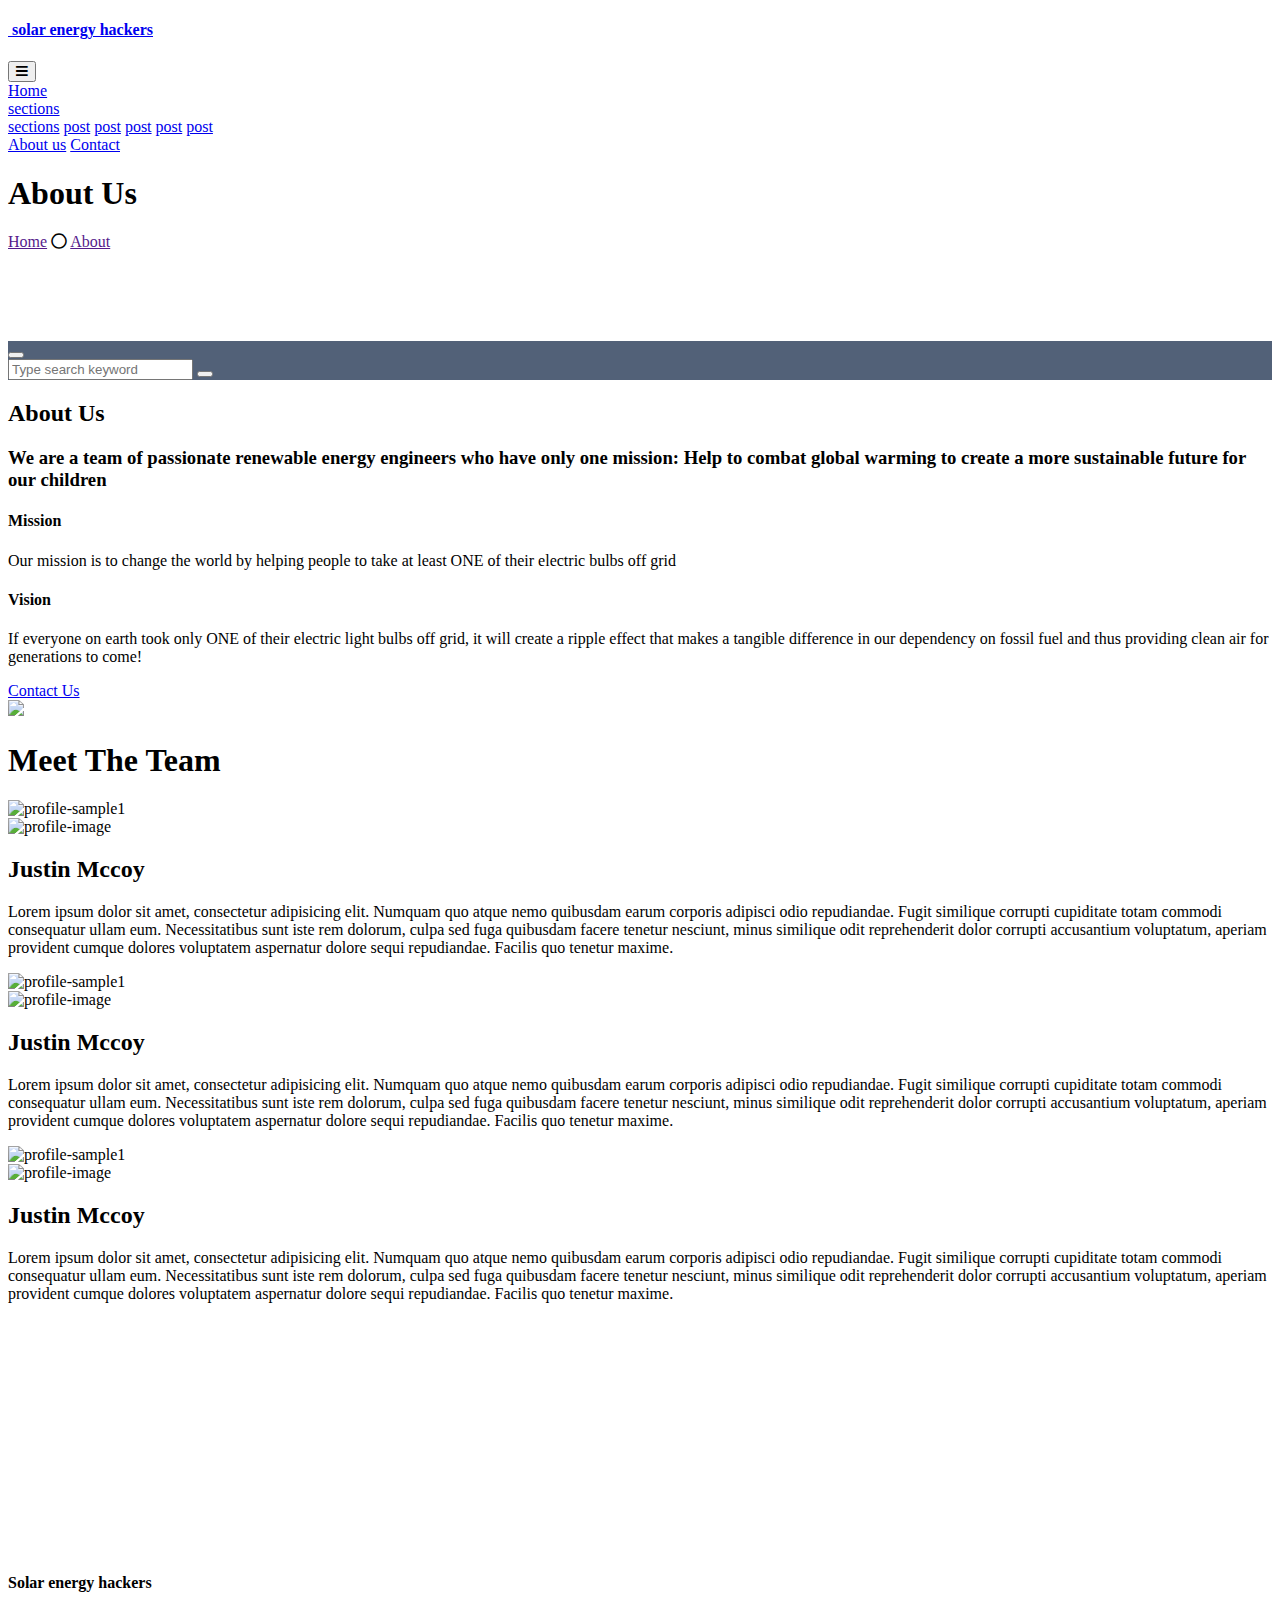
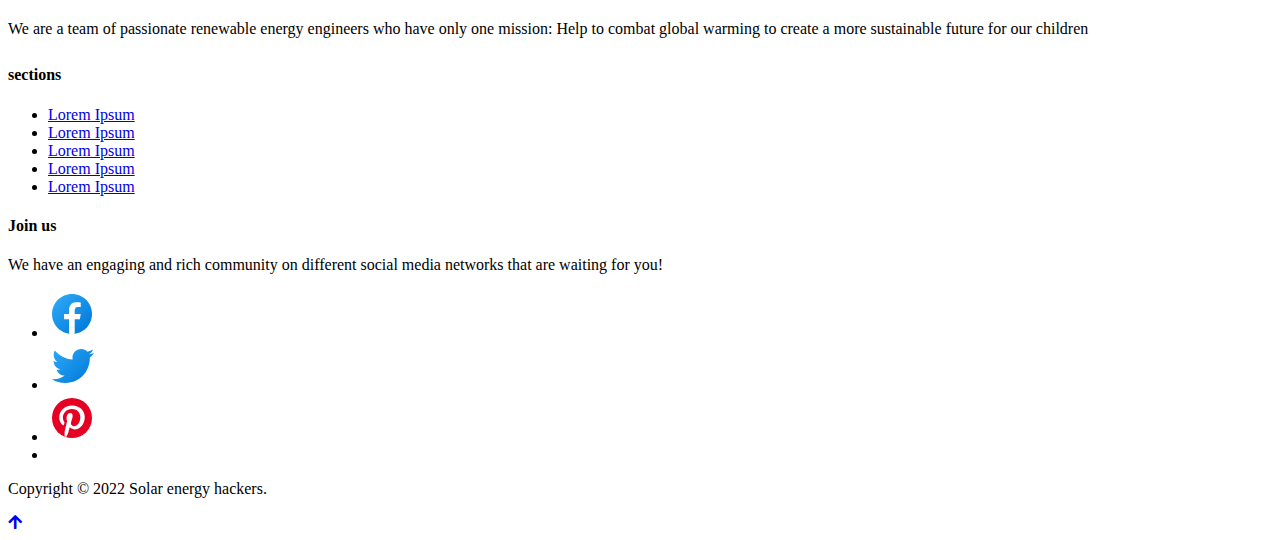
==== about.html @ 2b390244 "Add files via upload" ====
<!DOCTYPE html>
<html lang="en">

<head>
    <meta charset="utf-8">
    <title>solar energy hackers</title>
    <meta content="width=device-width, initial-scale=1.0" name="viewport">
    <meta content="" name="keywords">
    <meta content="" name="description">

    <!-- Favicon -->
    <link href="img/logo-alone.ico" rel="icon-solar-energy-hackers">

    <!-- Google Web Fonts -->
    <link rel="preconnect" href="https://fonts.googleapis.com">
    <link rel="preconnect" href="https://fonts.gstatic.com" crossorigin>
    <link href="https://fonts.googleapis.com/css2?family=Poppins:wght@200&display=swap" rel="stylesheet">

    <!-- Icon Font Stylesheet -->
    <link href="https://cdnjs.cloudflare.com/ajax/libs/font-awesome/5.10.0/css/all.min.css" rel="stylesheet">
    <!-- <link href="https://cdn.jsdelivr.net/npm/bootstrap-icons@1.4.1/font/bootstrap-icons.css" rel="stylesheet"> -->

    <!-- animation Stylesheet -->
    <link href="lib/animate/animate.min.css" rel="stylesheet">

    <!-- ootstrap  -->
    <link href="css/bootstrap.min.css" rel="stylesheet">

    <!--  Stylesheet -->
    <!-- <link href="style.css" rel="stylesheet"> -->
    <link href="css/style.css" rel="stylesheet">
    <link href="css/main.css" rel="stylesheet">
</head>

<body>
    <!-- Spinner Start -->
    <div id="spinner" class="show bg-white position-fixed translate-middle w-100 vh-100 top-50 start-50 d-flex align-items-center justify-content-center">
        <div class="spinner"></div>
    </div>
    <!-- Spinner End -->
    <!-- Navbar  Start -->
    <div class="container-fluid position-relative p-0">
        <nav class="navbar navbar-expand-lg navbar-dark py-3 py-lg-0">
            <a href="index.html" class="navbar-brand p-0">
                <h4 class="m-0"><img class="logo-img" src="img/logo-alone.webp" alt=""> solar energy hackers</h4>
            </a>
            <button class="navbar-toggler" type="button" data-bs-toggle="collapse" data-bs-target="#navbarCollapse">
                <span class="fa fa-bars"></span>
            </button>
            <div class="collapse navbar-collapse" id="navbarCollapse">
                <div class="navbar-nav ms-auto py-0">
                    <a href="index.html" class="nav-item nav-link active">Home</a>
                    <div class="nav-item dropdown">
                        <a href="#" class="nav-link dropdown-toggle" data-bs-toggle="dropdown">sections</a>
                        <div class="dropdown-menu m-0">
                            <a href="blog.html" class="dropdown-item">sections</a>
                            <a href="detail.html" class="dropdown-item">post</a>
                            <a href="detail.html" class="dropdown-item">post</a>
                            <a href="detail.html" class="dropdown-item">post</a>
                            <a href="detail.html" class="dropdown-item">post</a>
                            <a href="detail.html" class="dropdown-item">post</a>
                        </div>
                    </div>
                    <a href="about.html" class="nav-item nav-link">About us</a>

                    <a href="contact.html" class="nav-item nav-link">Contact</a>
                </div>

            </div>
        </nav>

        <div class="container-fluid bg-primary py-5 bg-header" style="margin-bottom: 90px;">
            <div class="row py-5">
                <div class="col-12 pt-lg-5 mt-lg-5 text-center">
                    <h1 class="display-4 text-white animated zoomIn">About Us</h1>
                    <a href="" class="h5 text-white">Home</a>
                    <i class="far fa-circle text-white px-2"></i>
                    <a href="" class="h5 text-white">About</a>
                </div>
            </div>
        </div>
    </div>
    <!-- Navbar End -->


    <!-- Full Screen Search Start -->
    <div class="modal fade" id="searchModal" tabindex="-1">
        <div class="modal-dialog modal-fullscreen">
            <div class="modal-content" style="background: rgba(9, 30, 62, .7);">
                <div class="modal-header border-0">
                    <button type="button" class="btn bg-white btn-close" data-bs-dismiss="modal" aria-label="Close"></button>
                </div>
                <div class="modal-body d-flex align-items-center justify-content-center">
                    <div class="input-group" style="max-width: 600px;">
                        <input type="text" class="form-control bg-transparent border-primary p-3" placeholder="Type search keyword">
                        <button class="btn btn-primary px-4"><i class="bi bi-search"></i></button>
                    </div>
                </div>
            </div>
        </div>
    </div>
    <!-- Full Screen Search End -->

    <!-- About Start -->
    <div class="container-fluid py-2  wow fadeInUp" data-wow-delay="0.1s">
        <div class="container py-2">
            <div class="row g-5">
                <div class="col-lg-7 col-sm-12">
                    <div class="section-title position-relative pb-3 mb-3">
                        <h2 class="fw-bold text-uppercase">About Us</h2>
                      
                    </div>
                    <h3 class="mb-3  ">We are a team of passionate renewable energy engineers who have only one mission: Help to combat global warming to create a more sustainable future for our children</h3>

                    <h4 class="text-primary">Mission</h4>
                    <p class="mb-4">Our mission is to change the world by helping people to take at least ONE of their electric bulbs off grid</p>
                    <h4 class="text-primary">Vision</h4>
                    <p class="mb-4">If everyone on earth took only ONE of their electric light bulbs off grid, it will create a ripple effect that makes a tangible difference in our dependency on fossil fuel and thus providing clean air for generations to come!</p>

                    
              
                    <a href="contact.html" class="btn btn-primary center-btn py-3 px-5 mt-3 wow zoomIn" data-wow-delay="0.9s">Contact Us</a>
                </div>
                <div class="col-lg-5 col-sm-12" >
                    <div class="position-relative">
                        <img class=" img-center rounded wow zoomIn" data-wow-delay="0.9s" src="img/solar-energy-hackers.webp" style="object-fit: center;">
                    </div>
                </div>
            </div>
        </div>
    </div>
    <!-- About End -->


    
		<!-- Our Team -->
        <div class="container mb-5 wow fadeInUp" data-wow-delay="0.1s" style="visibility: visible; animation-delay: 0.1s; animation-name: fadeInUp;">

            <main class="grid">
              
            </main>
          </div>




        
		<div id = "our-team-section container"> 
            <div class="section-title text-center position-relative pb-3 mb-5 mx-auto" style="max-width: 600px;">
               
                <h1 class="mb-0">Meet The Team</h1>
            </div>



    <section class="about-wrap">
        <div class="container">
            <div class="row ">

                <div class="col-md-4 mb-5 responsive-card">
                    <div class="card profile-card-3">
                        <div class="background-block">
                            <img src="https://source.unsplash.com/600x400/?solar-panel" alt="profile-sample1" class="background"/>
                        </div>
                        <div class="profile-thumb-block">
                            <img src="https://randomuser.me/api/portraits/men/41.jpg" alt="profile-image" class="profile"/>
                        </div>
                        <div class="card-content">
                        <h2>Justin Mccoy</h3>
                            <p>
                                Lorem ipsum dolor sit amet, consectetur adipisicing elit. Numquam quo atque nemo quibusdam earum corporis adipisci odio repudiandae. Fugit similique corrupti cupiditate totam commodi consequatur ullam eum. Necessitatibus sunt iste rem dolorum, culpa sed fuga quibusdam facere tenetur nesciunt, minus similique odit reprehenderit dolor corrupti accusantium voluptatum, aperiam provident cumque dolores voluptatem aspernatur dolore sequi repudiandae. Facilis quo tenetur maxime.
                             </p>
                        </div>
                    </div>
  
                </div>

                <div class="col-md-4 mb-5 responsive-card">
                    <div class="card profile-card-3">
                        <div class="background-block">
                            <img src="https://source.unsplash.com/600x400/?solar-panel" alt="profile-sample1" class="background"/>
                        </div>
                        <div class="profile-thumb-block">
                            <img src="https://randomuser.me/api/portraits/men/41.jpg" alt="profile-image" class="profile"/>
                        </div>
                        <div class="card-content">
                        <h2>Justin Mccoy</h3>
                            <p>
                                Lorem ipsum dolor sit amet, consectetur adipisicing elit. Numquam quo atque nemo quibusdam earum corporis adipisci odio repudiandae. Fugit similique corrupti cupiditate totam commodi consequatur ullam eum. Necessitatibus sunt iste rem dolorum, culpa sed fuga quibusdam facere tenetur nesciunt, minus similique odit reprehenderit dolor corrupti accusantium voluptatum, aperiam provident cumque dolores voluptatem aspernatur dolore sequi repudiandae. Facilis quo tenetur maxime.
                             </p>
                        </div>
                    </div>

                </div>

                <div class="col-md-4 mb-5 responsive-card">
                    <div class="card profile-card-3">
                        <div class="background-block">
                            <img src="https://source.unsplash.com/600x400/?solar-panel" alt="profile-sample1" class="background"/>
                        </div>
                        <div class="profile-thumb-block">
                            <img src="https://randomuser.me/api/portraits/men/41.jpg" alt="profile-image" class="profile"/>
                        </div>
                        <div class="card-content">
                        <h2>Justin Mccoy</h3>
 <p>
    Lorem ipsum dolor sit amet, consectetur adipisicing elit. Numquam quo atque nemo quibusdam earum corporis adipisci odio repudiandae. Fugit similique corrupti cupiditate totam commodi consequatur ullam eum. Necessitatibus sunt iste rem dolorum, culpa sed fuga quibusdam facere tenetur nesciunt, minus similique odit reprehenderit dolor corrupti accusantium voluptatum, aperiam provident cumque dolores voluptatem aspernatur dolore sequi repudiandae. Facilis quo tenetur maxime.
 </p>
                        </div>
                    </div>

                </div>
                
            </div>
        </div>
    </section> 


			</div>
		</div>

    <!-- Team End -->



    
<br><br>
<br><br>
<br><br>
<br><br>
<br><br>
<br><br>
    <!-- Footer Start -->
    <div class="footer">
        <div class="container">     
            <div class="row">                       
                <div class="col-lg-4 col-sm-4 col-xs-12">
                    <img class="footer-img" src="img/logo-alone.webp" alt="">

                    <div class="single_footer">

                        <h4>

                         Solar energy hackers
                        </h4>
<div>
  
    <p style="line-height: 2 ;">
        We are a team of passionate renewable energy engineers who have only one mission: Help to combat global warming to create a more sustainable future for our children

    </p>
</div>
                    </div>
                </div><!--- END COL --> 
                <div class="col-md-4 col-sm-4 col-xs-12 m-70">
                    <div class="single_footer single_footer_address">
                        <h4>sections</h4>
                        <ul>
                            <li><a href="#">Lorem Ipsum</a></li>
                            <li><a href="#">Lorem Ipsum</a></li>
                            <li><a href="#">Lorem Ipsum</a></li>
                            <li><a href="#">Lorem Ipsum</a></li>
                            <li><a href="#">Lorem Ipsum</a></li>
       

                        </ul>
                    </div>
                </div><!--- END COL -->
                <div class="col-md-4 col-sm-4 col-xs-12 m-70 ">
                    <div class="single_footer single_footer_address">
                        <h4> Join us</h4>
<p>
    We have an engaging and rich community on different social media networks that are waiting for you!
</p>
                    </div>
                    <div class="social_profile">
                        <ul>
                            <li><a href="https://www.facebook.com/solarenergyhackers"><svg xmlns="http://www.w3.org/2000/svg" x="0px" y="0px"
                                width="48" height="48"
                                viewBox="0 0 48 48"
                                style=" fill:#000000;"><linearGradient id="Ld6sqrtcxMyckEl6xeDdMa_uLWV5A9vXIPu_gr1" x1="9.993" x2="40.615" y1="9.993" y2="40.615" gradientUnits="userSpaceOnUse"><stop offset="0" stop-color="#2aa4f4"></stop><stop offset="1" stop-color="#007ad9"></stop></linearGradient><path fill="url(#Ld6sqrtcxMyckEl6xeDdMa_uLWV5A9vXIPu_gr1)" d="M24,4C12.954,4,4,12.954,4,24s8.954,20,20,20s20-8.954,20-20S35.046,4,24,4z"></path><path fill="#fff" d="M26.707,29.301h5.176l0.813-5.258h-5.989v-2.874c0-2.184,0.714-4.121,2.757-4.121h3.283V12.46 c-0.577-0.078-1.797-0.248-4.102-0.248c-4.814,0-7.636,2.542-7.636,8.334v3.498H16.06v5.258h4.948v14.452 C21.988,43.9,22.981,44,24,44c0.921,0,1.82-0.084,2.707-0.204V29.301z"></path></svg></a></li>
                            <li><a href="https://twitter.com/SolarEnergyHack"><svg xmlns="http://www.w3.org/2000/svg" x="0px" y="0px"
                                width="48" height="48"
                                viewBox="0 0 48 48"
                                style=" fill:#000000;"><linearGradient id="_osn9zIN2f6RhTsY8WhY4a_5MQ0gPAYYx7a_gr1" x1="10.341" x2="40.798" y1="8.312" y2="38.769" gradientUnits="userSpaceOnUse"><stop offset="0" stop-color="#2aa4f4"></stop><stop offset="1" stop-color="#007ad9"></stop></linearGradient><path fill="url(#_osn9zIN2f6RhTsY8WhY4a_5MQ0gPAYYx7a_gr1)" d="M46.105,11.02c-1.551,0.687-3.219,1.145-4.979,1.362c1.789-1.062,3.166-2.756,3.812-4.758	c-1.674,0.981-3.529,1.702-5.502,2.082C37.86,8.036,35.612,7,33.122,7c-4.783,0-8.661,3.843-8.661,8.582	c0,0.671,0.079,1.324,0.226,1.958c-7.196-0.361-13.579-3.782-17.849-8.974c-0.75,1.269-1.172,2.754-1.172,4.322	c0,2.979,1.525,5.602,3.851,7.147c-1.42-0.043-2.756-0.438-3.926-1.072c0,0.026,0,0.064,0,0.101c0,4.163,2.986,7.63,6.944,8.419	c-0.723,0.198-1.488,0.308-2.276,0.308c-0.559,0-1.104-0.063-1.632-0.158c1.102,3.402,4.299,5.889,8.087,5.963	c-2.964,2.298-6.697,3.674-10.756,3.674c-0.701,0-1.387-0.04-2.065-0.122C7.73,39.577,12.283,41,17.171,41	c15.927,0,24.641-13.079,24.641-24.426c0-0.372-0.012-0.742-0.029-1.108C43.483,14.265,44.948,12.751,46.105,11.02"></path></svg></a></li>
                            <li><a href="https://www.pinterest.com/solarenergyhackers/"><svg xmlns="http://www.w3.org/2000/svg" x="0px" y="0px"
                                width="48" height="48"
                                viewBox="0 0 48 48"
                                style=" fill:#000000;"><circle cx="24" cy="24" r="20" fill="#E60023"></circle><path fill="#FFF" d="M24.4439087,11.4161377c-8.6323242,0-13.2153931,5.7946167-13.2153931,12.1030884	c0,2.9338379,1.5615234,6.5853882,4.0599976,7.7484131c0.378418,0.1762085,0.581543,0.1000366,0.668457-0.2669067	c0.0668945-0.2784424,0.4038086-1.6369019,0.5553589-2.2684326c0.0484619-0.2015381,0.0246582-0.3746338-0.1384277-0.5731201	c-0.8269653-1.0030518-1.4884644-2.8461304-1.4884644-4.5645752c0-4.4115601,3.3399658-8.6799927,9.0299683-8.6799927	c4.9130859,0,8.3530884,3.3484497,8.3530884,8.1369019c0,5.4099731-2.7322998,9.1584473-6.2869263,9.1584473	c-1.9630737,0-3.4330444-1.6238403-2.9615479-3.6153564c0.5654297-2.3769531,1.6569214-4.9415283,1.6569214-6.6584473	c0-1.5354004-0.8230591-2.8169556-2.5299683-2.8169556c-2.006958,0-3.6184692,2.0753784-3.6184692,4.8569336	c0,1.7700195,0.5984497,2.9684448,0.5984497,2.9684448s-1.9822998,8.3815308-2.3453979,9.9415283	c-0.4019775,1.72229-0.2453003,4.1416016-0.0713501,5.7233887l0,0c0.4511108,0.1768799,0.9024048,0.3537598,1.3687744,0.4981079l0,0	c0.8168945-1.3278198,2.0349731-3.5056763,2.4864502-5.2422485c0.2438354-0.9361572,1.2468872-4.7546387,1.2468872-4.7546387	c0.6515503,1.2438965,2.5561523,2.296936,4.5831299,2.296936c6.0314941,0,10.378418-5.546936,10.378418-12.4400024	C36.7738647,16.3591919,31.3823242,11.4161377,24.4439087,11.4161377z"></path></svg></a></li>
                            <li><a href="https://www.instagram.com/solarenergyhackers/"> <img src="img/instagram-48.png" alt=""></a></li>
                        </ul>
                    </div>                          
                </div><!--- END COL -->         
            </div><!--- END ROW --> 
            <div class="row">
                <div class="col-lg-12 col-sm-12 col-xs-12">
                    <p class="copyright">Copyright © 2022 Solar energy hackers.</p>
                </div><!--- END COL -->                 
            </div><!--- END ROW -->                 
        </div><!--- END CONTAINER -->
    </div>
    <!-- Footer End -->


    <!-- Back to Top -->
    <a href="#" class="btn btn-lg btn-primary btn-lg-square rounded back-to-top"><i class="fa fa-arrow-up"></i></a>


    <!-- JavaScript Libraries -->
    <script src="https://code.jquery.com/jquery-3.4.1.min.js"></script>
    <script src="https://cdn.jsdelivr.net/npm/bootstrap@5.0.0/dist/js/bootstrap.bundle.min.js"></script>


    <!--Javascript -->

    <script src="js/main.js"></script>
</body>

</html>
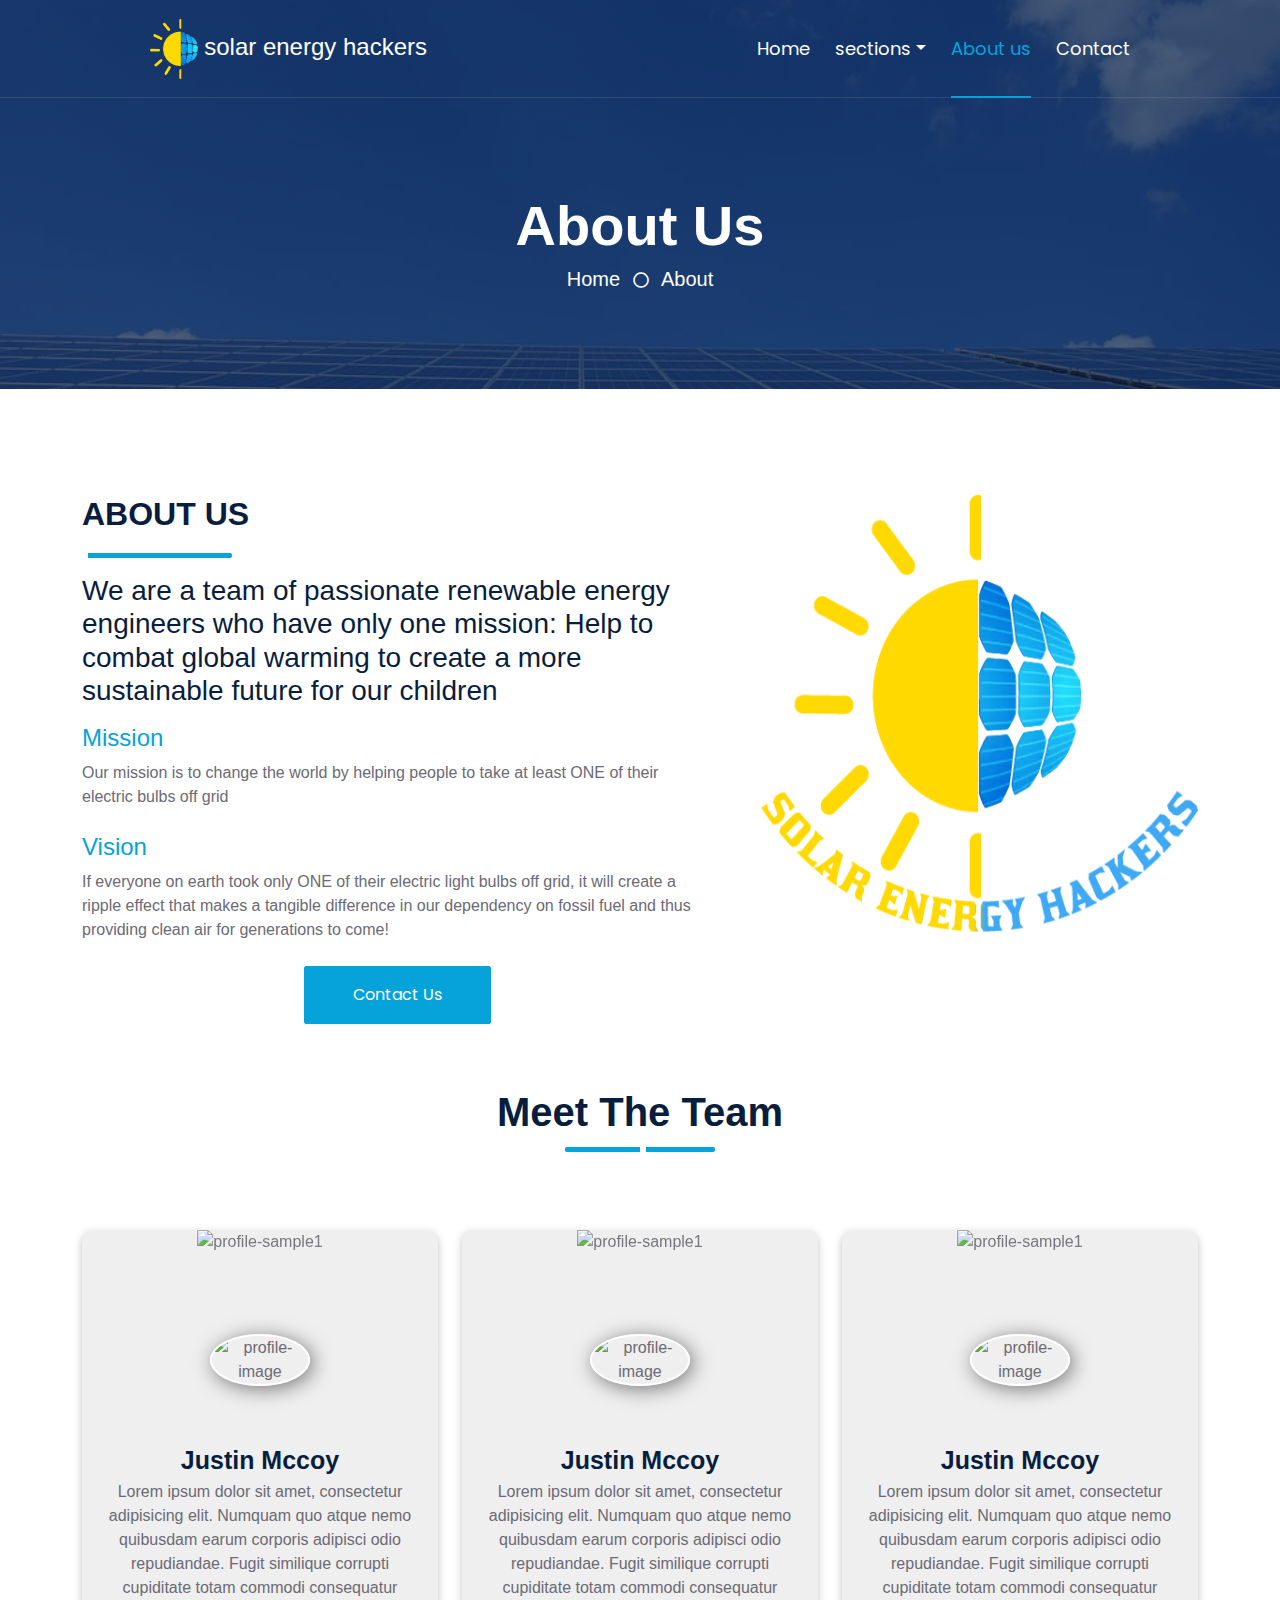
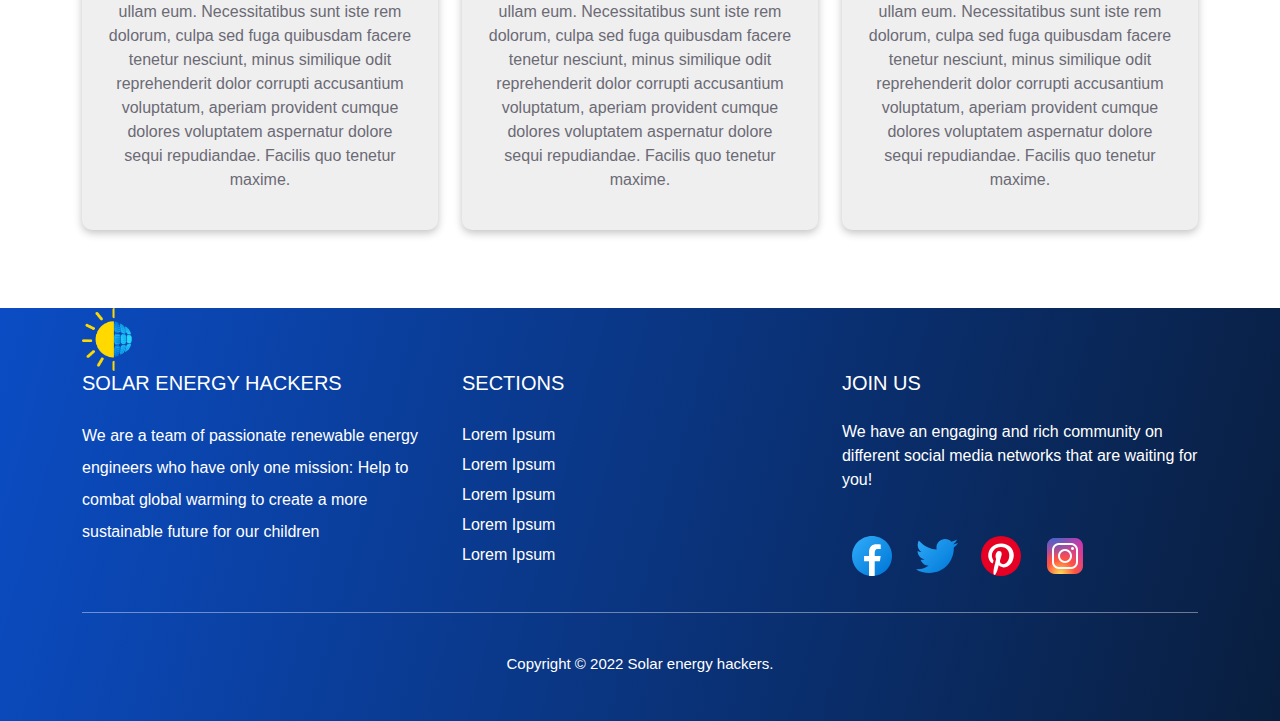
==== commit 61e94a4a: "Add files via upload" ====
--- a/about.html
+++ b/about.html
@@ -49,7 +49,7 @@
             </button>
             <div class="collapse navbar-collapse" id="navbarCollapse">
                 <div class="navbar-nav ms-auto py-0">
-                    <a href="index.html" class="nav-item nav-link active">Home</a>
+                    <a href="index.html" class="nav-item nav-link ">Home</a>
                     <div class="nav-item dropdown">
                         <a href="#" class="nav-link dropdown-toggle" data-bs-toggle="dropdown">sections</a>
                         <div class="dropdown-menu m-0">
@@ -61,7 +61,7 @@
                             <a href="detail.html" class="dropdown-item">post</a>
                         </div>
                     </div>
-                    <a href="about.html" class="nav-item nav-link">About us</a>
+                    <a href="about.html" class="nav-item nav-link active">About us</a>
 
                     <a href="contact.html" class="nav-item nav-link">Contact</a>
                 </div>
@@ -75,7 +75,7 @@
                     <h1 class="display-4 text-white animated zoomIn">About Us</h1>
                     <a href="" class="h5 text-white">Home</a>
                     <i class="far fa-circle text-white px-2"></i>
-                    <a href="" class="h5 text-white">About</a>
+                    <a href="" class="h5 text-white ">About</a>
                 </div>
             </div>
         </div>
--- a/css/style.css
+++ b/css/style.css
@@ -0,0 +1,574 @@
+
+:root {
+    --primary: #06A3DA;
+    --secondary: #FFD900;
+    --light: #EEF9FF;
+    --dark: #091E3E;
+}
+:root {
+  --p-color: #002535;
+  --s-color: #253D5B;
+  --t-color: #0F5E9C;
+  --f-color:  #1CA3EC;
+  --o-color:  #fc4f00;
+}
+
+
+
+/* menu */
+.dropdown-menu {
+    border-radius: 5px;
+    color: white;
+    border-bottom: 4px solid #0582ae;
+    /* display: block; */
+    background: #dee2e6;
+}
+.sa-cover {
+    min-height: 70vh;
+    width: 100% !important; 
+}
+
+.dropdown-item  {
+   
+    font-size: 17px;
+    text-align: center;
+    color: #091E3E ;
+    padding: 10px 20px;
+}
+.dropdown-item:hover, .dropdown-item:focus {
+    color: #dee2e6;
+    background-color: #06a3da;
+}
+
+.logo-img {
+    max-height: 60px;
+}
+
+/* cover */
+.cover-inner {
+    position: relative;
+    width: 100%;
+    overflow: hidden;
+}
+/*** Spinner ***/
+.spinner {
+    width: 40px;
+    height: 40px;
+    background: var(--primary);
+    margin: 100px auto;
+    -webkit-animation: sk-rotateplane 1.2s infinite ease-in-out;
+    animation: sk-rotateplane 1.2s infinite ease-in-out;
+}
+
+@-webkit-keyframes sk-rotateplane {
+    0% {
+        -webkit-transform: perspective(120px)
+    }
+    50% {
+        -webkit-transform: perspective(120px) rotateY(180deg)
+    }
+    100% {
+        -webkit-transform: perspective(120px) rotateY(180deg) rotateX(180deg)
+    }
+}
+
+@keyframes sk-rotateplane {
+    0% {
+        transform: perspective(120px) rotateX(0deg) rotateY(0deg);
+        -webkit-transform: perspective(120px) rotateX(0deg) rotateY(0deg)
+    }
+    50% {
+        transform: perspective(120px) rotateX(-180.1deg) rotateY(0deg);
+        -webkit-transform: perspective(120px) rotateX(-180.1deg) rotateY(0deg)
+    }
+    100% {
+        transform: perspective(120px) rotateX(-180deg) rotateY(-179.9deg);
+        -webkit-transform: perspective(120px) rotateX(-180deg) rotateY(-179.9deg);
+    }
+}
+
+#spinner {
+    opacity: 0;
+    visibility: hidden;
+    transition: opacity .5s ease-out, visibility 0s linear .5s;
+    z-index: 99999;
+}
+
+#spinner.show {
+    transition: opacity .5s ease-out, visibility 0s linear 0s;
+    visibility: visible;
+    opacity: 1;
+}
+
+
+/*** Heading ***/
+h1,
+h2,
+.fw-bold {
+    font-weight: 600 !important;
+}
+
+h3,
+h4,
+.fw-semi-bold {
+    font-weight: 400 !important;
+}
+
+h5,
+h6,
+.fw-medium {
+    font-weight: 600 !important;
+}
+
+
+/*** Button ***/
+.center-btn {
+    display: block;
+    width: fit-content;
+    margin: auto;
+}
+.btn {
+    font-family: 'Poppins', sans-serif;
+
+    transition: .5s;
+}
+
+.btn-primary,
+.btn-secondary {
+    color: #FFFFFF;
+    box-shadow: inset 0 0 0 50px transparent;
+}
+
+.btn-primary:hover {
+    box-shadow: inset 0 0 0 0 var(--primary);
+}
+
+.btn-secondary:hover {
+    box-shadow: inset 0 0 0 0 var(--secondary);
+}
+
+.btn-square {
+    width: 36px;
+    height: 36px;
+}
+
+.btn-sm-square {
+    width: 30px;
+    height: 30px;
+}
+
+.btn-lg-square {
+    width: 48px;
+    height: 48px;
+}
+
+.btn-square,
+.btn-sm-square,
+.btn-lg-square {
+    padding-left: 0;
+    padding-right: 0;
+    text-align: center;
+}
+
+
+/*** Navbar ***/
+.navbar-dark .navbar-nav .nav-link {
+    font-family: 'Poppins', sans-serif;
+        position: relative;
+    margin-left: 25px;
+    padding: 35px 0;
+    color: #FFFFFF;
+    font-size: 18px;
+
+    outline: none;
+    transition: .5s;
+}
+
+.sticky-top.navbar-dark .navbar-nav .nav-link {
+    padding: 20px 0;
+    color: var(--dark);
+}
+
+.navbar-dark .navbar-nav .nav-link:hover,
+.navbar-dark .navbar-nav .nav-link.active {
+    color: var(--primary);
+}
+
+.navbar-dark .navbar-brand h4 {
+    color: white ;
+}
+
+.navbar-dark .navbar-toggler {
+    color: var(--primary) !important;
+    border-color: var(--primary) !important;
+}
+
+@media (max-width: 991.98px) {
+    .sticky-top.navbar-dark {
+        position: relative;
+        background: #FFFFFF;
+    }
+
+    .navbar-dark .navbar-nav .nav-link,
+    .navbar-dark .navbar-nav .nav-link.show,
+    .sticky-top.navbar-dark .navbar-nav .nav-link {
+        padding: 10px 0;
+        color: var(--dark);
+    }
+
+    .navbar-dark .navbar-brand h4 {
+        color: var(--primary);
+    }
+}
+
+.navbar-dark {
+    padding-right: 15px;
+    padding-left: 15px;
+
+}
+@media (min-width: 992px) {
+    .navbar-dark {
+        padding-right: 150px;
+        padding-left: 150px;
+        position: absolute;
+        width: 100%;
+        top: 0;
+        left: 0;
+        border-bottom: 1px solid rgba(256, 256, 256, .1);
+        z-index: 999;
+    }
+    
+ 
+    .sticky-top.navbar-dark {
+
+        position: fixed;
+        background: #FFFFFF;
+    }
+
+    .navbar-dark .navbar-nav .nav-link::before {
+        position: absolute;
+        content: "";
+        width: 0;
+        height: 2px;
+        bottom: -1px;
+        left: 50%;
+        background: var(--primary);
+        transition: .5s;
+    }
+
+    .navbar-dark .navbar-nav .nav-link:hover::before,
+    .navbar-dark .navbar-nav .nav-link.active::before {
+        width: 100%;
+        left: 0;
+    }
+
+    .navbar-dark .navbar-nav .nav-link.nav-contact::before {
+        display: none;
+    }
+
+    .sticky-top.navbar-dark .navbar-brand h4 {
+        color: var(--primary);
+    }
+}
+
+
+/*** cover ***/
+.cover-caption {
+    position: absolute;
+    
+    color: #fff;
+    text-align: center;
+    top: 0;
+    left: 0;
+    right: 0;
+    bottom: 0;
+    background: rgba(9, 30, 62, .7);
+    z-index: 1;
+}
+
+
+
+.cover-caption h1 , .cover-caption h5 {
+    font-weight: 100 !important;
+    font-family: 'Poppins'!important;
+}
+@media (max-width: 576px) {
+    .cover-caption h5 {
+        font-size: 14px;
+        font-weight: 100 !important;
+
+        margin-bottom: 40px
+   
+    }
+
+    .cover-caption h1 {
+        font-size: 30px;
+        font-weight: 100 !important;
+
+        margin-bottom: 40px
+  
+    }
+}
+
+.cover-control-prev,
+.cover-control-next {
+    width: 10%;
+}
+
+.cover-control-prev-icon,
+.cover-control-next-icon {
+    width: 3rem;
+    height: 3rem;
+}
+
+
+/*** Section Title ***/
+.section-title::before {
+    position: absolute;
+    content: "";
+    width: 150px;
+    height: 5px;
+    left: 0;
+    bottom: 0;
+    background: var(--primary);
+    border-radius: 2px;
+}
+
+.section-title.text-center::before {
+    left: 50%;
+    margin-left: -75px;
+}
+
+.section-title.section-title-sm::before {
+    width: 90px;
+    height: 3px;
+}
+
+.section-title::after {
+    position: absolute;
+    content: "";
+    width: 6px;
+    height: 5px;
+    bottom: 0px;
+    background: #FFFFFF;
+    -webkit-animation: section-title-run 5s infinite linear;
+    animation: section-title-run 5s infinite linear;
+}
+
+.section-title.section-title-sm::after {
+    width: 4px;
+    height: 3px;
+}
+
+.section-title.text-center::after {
+    -webkit-animation: section-title-run-center 5s infinite linear;
+    animation: section-title-run-center 5s infinite linear;
+}
+
+.section-title.section-title-sm::after {
+    -webkit-animation: section-title-run-sm 5s infinite linear;
+    animation: section-title-run-sm 5s infinite linear;
+}
+
+@-webkit-keyframes section-title-run {
+    0% {left: 0; } 50% { left : 145px; } 100% { left: 0; }
+}
+
+@-webkit-keyframes section-title-run-center {
+    0% { left: 50%; margin-left: -75px; } 50% { left : 50%; margin-left: 45px; } 100% { left: 50%; margin-left: -75px; }
+}
+
+@-webkit-keyframes section-title-run-sm {
+    0% {left: 0; } 50% { left : 85px; } 100% { left: 0; }
+}
+
+
+/*** Service ***/
+.service-item {
+    position: relative;
+    height: 300px;
+    padding: 0 30px;
+    transition: .5s;
+}
+
+.service-item .service-icon {
+    margin-bottom: 30px;
+    width: 60px;
+    height: 60px;
+    display: flex;
+    align-items: center;
+    justify-content: center;
+    background: var(--primary);
+    border-radius: 2px;
+    transform: rotate(-45deg);
+}
+
+.service-item .service-icon i {
+    transform: rotate(45deg);
+}
+
+.service-item a.btn {
+    position: absolute;
+    width: 60px;
+    bottom: -48px;
+    left: 50%;
+    margin-left: -30px;
+    opacity: 0;
+}
+
+.service-item:hover a.btn {
+    bottom: -24px;
+    opacity: 1;
+}
+
+
+/*** Testimonial ***/
+.testimonial-cover .owl-dots {
+    margin-top: 15px;
+    display: flex;
+    align-items: flex-end;
+    justify-content: center;
+}
+
+.testimonial-cover .owl-dot {
+    position: relative;
+    display: inline-block;
+    margin: 0 5px;
+    width: 15px;
+    height: 15px;
+    background: #DDDDDD;
+    border-radius: 2px;
+    transition: .5s;
+}
+
+.testimonial-cover .owl-dot.active {
+    width: 30px;
+    background: var(--primary);
+}
+
+.testimonial-cover .owl-item.center {
+    position: relative;
+    z-index: 1;
+}
+
+.testimonial-cover .owl-item .testimonial-item {
+    transition: .5s;
+}
+
+.testimonial-cover .owl-item.center .testimonial-item {
+    background: #FFFFFF !important;
+    box-shadow: 0 0 30px #DDDDDD;
+}
+
+
+/*** Team ***/
+.team-item {
+    transition: .5s;
+}
+
+.team-social {
+    position: absolute;
+    width: 100%;
+    height: 100%;
+    top: 0;
+    left: 0;
+    display: flex;
+    align-items: center;
+    justify-content: center;
+    transition: .5s;
+}
+
+.team-social a.btn {
+    position: relative;
+    margin: 0 3px;
+    margin-top: 100px;
+    opacity: 0;
+}
+
+.team-item:hover {
+    box-shadow: 0 0 30px #DDDDDD;
+}
+
+.team-item:hover .team-social {
+    background: rgba(9, 30, 62, .7);
+}
+
+.team-item:hover .team-social a.btn:first-child {
+    opacity: 1;
+    margin-top: 0;
+    transition: .3s 0s;
+}
+
+.team-item:hover .team-social a.btn:nth-child(2) {
+    opacity: 1;
+    margin-top: 0;
+    transition: .3s .05s;
+}
+
+.team-item:hover .team-social a.btn:nth-child(3) {
+    opacity: 1;
+    margin-top: 0;
+    transition: .3s .1s;
+}
+
+.team-item:hover .team-social a.btn:nth-child(4) {
+    opacity: 1;
+    margin-top: 0;
+    transition: .3s .15s;
+}
+
+.team-item .team-img img,
+.blog-item .blog-img img  {
+    transition: .5s;
+}
+
+.team-item:hover .team-img img,
+.blog-item:hover .blog-img img {
+    transform: scale(1.15);
+}
+
+.pagination {
+    justify-content: center;
+}
+
+/*** Miscellaneous ***/
+@media (min-width: 991.98px) {
+    .facts {
+        position: relative;
+        margin-top: -75px;
+        z-index: 1;
+    }
+}
+
+.back-to-top {
+    position: fixed;
+    display: none;
+    right: 45px;
+    bottom: 45px;
+    z-index: 99;
+}
+
+.bg-header {
+    background: linear-gradient(rgba(9, 30, 62, .7), rgba(9, 30, 62, .7)), url(../img/solar-energy-hackers-cover.webp) center center no-repeat;
+    background-size: cover;
+}
+
+.link-animated a {
+    transition: .5s;
+}
+
+.link-animated a:hover {
+    padding-left: 10px;
+}
+
+@media (min-width: 767.98px) {
+    .footer-about {
+        margin-bottom: -75px;
+    }
+}
+
+.animated {
+    animation-duration: 1.5s;
+}
+
+
--- a/css/main.css
+++ b/css/main.css
@@ -0,0 +1,878 @@
+body {
+  overflow-x: hidden;
+}
+
+.round-img {
+  border-radius: 10px;
+  box-shadow: rgb(38, 57, 77) 0px 20px 30px -10px;
+}
+
+
+  /* footer */
+
+  .footer-img{
+    height: 63px;
+
+  }
+  .m-70{
+    margin-top: 63px;
+  }
+  
+  ul {
+      margin: 0;
+    
+      list-style: none;
+  }
+  img {
+max-width: 100%;
+height: auto;
+}
+  section {
+      padding: 60px 0;
+     /* min-height: 100vh;*/
+  }
+.footer {
+background: linear-gradient(105deg,#0b50cf , #091E3E);
+padding-top: 5px;
+padding-bottom: 30px;
+}
+/*END FOOTER SOCIAL DESIGN*/
+.single_footer{}
+@media only screen and (max-width:768px) { 
+.single_footer{margin-bottom:30px;}
+}
+.single_footer h4 {
+color: #fff;
+margin-top: 0;
+margin-bottom: 25px;
+font-weight: 700;
+text-transform: uppercase;
+font-size: 20px;
+}
+
+.single_footer p{color:#fff;}
+.single_footer ul {
+margin: 0;
+padding: 0;
+list-style: none;
+}
+.single_footer ul li{}
+.single_footer ul li a {
+color: #fff;
+-webkit-transition: all 0.3s ease 0s;
+transition: all 0.3s ease 0s;
+line-height: 30px;
+
+text-transform: capitalize;
+}
+.single_footer ul li a:hover { color: var(--light); }
+
+.single_footer_address{}
+.single_footer_address ul{}
+.single_footer_address ul li{color:#fff;}
+.single_footer_address ul li span {
+font-weight: 400;
+color: #fff;
+line-height: 28px;
+}
+.contact_social ul {
+list-style: outside none none;
+margin: 0;
+padding: 0;
+}
+.img-center{
+  display: block;
+ margin: auto;
+}
+
+/*START SOCIAL PROFILE CSS*/
+.social_profile {margin-top:40px;}
+.social_profile ul{
+list-style: outside none none;
+margin: 0;
+padding: 0;
+}
+.social_profile ul li{
+  display: inline-block;
+}
+
+.social_profile ul li a {
+text-align: center;
+border: 0px;
+text-transform: uppercase;
+transition: all 0.3s ease 0s;
+margin: 0px 5px;
+font-size: 18px;
+color: #fff;
+/* border-radius: 30px; */
+width: 50px;
+height: 50px;
+/* line-height: 50px; */
+display: block;
+/* border: 1px solid rgba(255,255,255,0.2); */
+}
+@media only screen and (max-width:768px) { 
+.social_profile ul li a{margin-right:10px;margin-bottom:10px;}
+}
+@media only screen and (max-width:480px) { 
+.social_profile ul li a{
+width:40px;
+height:40px;
+line-height:40px;
+}
+}
+
+@media (min-width: 768px)  and (max-width:1200px) { 
+.responsive-card{
+  flex: 0 0 auto;
+  width: 60%;
+  margin: auto;
+}
+}
+@media (max-width: 576px) {
+  .footer {
+ text-align: center;
+ 
+  } }
+
+/*END SOCIAL PROFILE CSS*/
+.copyright {
+margin-top: 30px;
+padding-top: 40px;
+color:#fff;
+font-size: 15px;
+border-top: 1px solid rgba(255,255,255,0.4);
+text-align: center;
+}
+.copyright a{color:#01c7e9;transition: all 0.2s ease 0s;}
+.copyright a:hover{color:#091E3E;}
+
+
+
+/* articles */
+.read-more {
+  position: absolute;
+  bottom: 10px;
+  left: 50%;
+  transform: translateX(-50%);
+  width: 33%;
+ 
+  border-radius: 10px;
+}
+.grid {
+  display: grid;
+  grid-template-columns: repeat(auto-fill, minmax(350px, 1fr));
+  grid-gap: 20px;
+  align-items: stretch;
+}
+
+.grid > article {
+ max-width:  600px;
+  position: relative;
+  margin-bottom: 20px;
+  border-radius: 35px;
+  border: 1px solid #ccc;
+  box-shadow: 2px 2px 6px 0px rgba(0, 0, 0, 0.3);
+}
+
+.grid > article img {
+  border-radius: 20px;
+  max-width: 100%;
+}
+
+.grid .text {
+  padding: 20px;
+  text-align: center;
+  margin-bottom: 20px;
+}
+
+/* contact us */
+
+
+.form-body{
+
+
+
+  display: flex;
+  align-items: center;
+  justify-content: center;
+}
+.container-form{
+  width: 85%;
+  background: #fff;
+  border-radius: 6px;
+  padding: 20px 60px 30px 40px;
+  box-shadow: 0 5px 10px rgba(0, 0, 0, 0.2);
+}
+.container-form .content{
+  display: flex;
+  align-items: center;
+  justify-content: space-between;
+}
+.container-form .content .left-side{
+  width: 25%;
+  height: 100%;
+  display: flex;
+  flex-direction: column;
+  align-items: center;
+  justify-content: center;
+  margin-top: 15px;
+  position: relative;
+}
+.content .left-side::before{
+  content: '';
+  position: absolute;
+  height: 70%;
+  width: 2px;
+  right: -15px;
+  top: 50%;
+  transform: translateY(-50%);
+  background: #afafb6;
+}
+.content .left-side .details{
+  margin: 14px;
+  text-align: center;
+}
+.content .left-side .details i{
+  font-size: 30px;
+  color: var(--primary);
+  margin-bottom: 10px;
+}
+.content .left-side .details .topic{
+  font-size: 18px;
+  font-weight: 500;
+}
+.content .left-side .details .text-one,
+.content .left-side .details .text-two{
+  font-size: 14px;
+  color: #afafb6;
+}
+.container-form .content .right-side{
+  width: 75%;
+  margin-left: 75px;
+}
+.content .right-side .topic-text{
+  font-size: 23px;
+  font-weight: 600;
+  color: var(--dark);
+}
+.right-side .input-box{
+  height: 50px;
+  width: 100%;
+  margin: 12px 0;
+}
+.right-side .input-box input,
+.right-side .input-box textarea{
+  height: 100%;
+  width: 100%;
+  border: none;
+  outline: none;
+  font-size: 16px;
+  background: #F0F1F8;
+  border-radius: 6px;
+  padding: 0 15px;
+  resize: none;
+}
+.right-side .message-box{
+  min-height: 110px;
+}
+.right-side .input-box textarea{
+  padding-top: 6px;
+}
+.right-side .button{
+  display: inline-block;
+  margin-top: 12px;
+}
+.right-side .button input[type="button"]{
+  color: #fff;
+  font-size: 18px;
+  outline: none;
+  border: none;
+  padding: 8px 16px;
+  border-radius: 6px;
+  background: var(--f-color);
+  cursor: pointer;
+  transition: all 0.3s ease;
+}
+.button input[type="button"]:hover{
+  background:var(--dark);
+}
+
+@media (max-width: 950px) {
+  .container-form{
+    width: 90%;
+    padding: 30px 40px 40px 35px ;
+  }
+  .container-form .content .right-side{
+   width: 75%;
+   margin-left: 55px;
+}
+}
+@media (max-width: 820px) {
+  .container-form{
+    margin: 40px 0;
+    height: 100%;
+  }
+  .container-form .content{
+    flex-direction: column-reverse;
+  }
+ .container-form .content .left-side{
+   width: 100%;
+   flex-direction: row;
+   margin-top: 40px;
+   justify-content: center;
+   flex-wrap: wrap;
+ }
+ .container-form .content .left-side::before{
+   display: none;
+ }
+ .container-form .content .right-side{
+   width: 100%;
+   margin-left: 0;
+ }
+}
+
+/* cat */
+body {
+  /* margin: 40px 0;
+  font-size: 14px;
+  font-weight: 500; */
+  /* background-color: #BCAAA4; */
+  -webkit-font-smoothing: antialiased;
+}
+
+.title {
+  font-size: 24px;
+  font-weight: 700;
+  color: #5D4037;
+  text-align: center;
+}
+
+p {
+  line-height: 1.5em;
+}
+
+h1 + p, p + p {
+  margin-top: 10px;
+}
+
+.container-cat {
+  /* padding: 40px 80px; */
+  display: flex;
+  flex-wrap: wrap;
+  justify-content: center;
+}
+
+
+.card-wrap {
+  margin: 10px;
+  transform: perspective(800px);
+  transform-style: preserve-3d;
+  cursor: pointer;
+}
+.card-wrap:hover .card-info {
+  transform: translateY(0);
+}
+.card-wrap:hover .card-info p {
+  opacity: 1;
+}
+.card-wrap:hover .card-info, .card-wrap:hover .card-info p {
+  transition: 0.6s cubic-bezier(0.23, 1, 0.32, 1);
+}
+.card-wrap:hover .card-info:after {
+  transition: 5s cubic-bezier(0.23, 1, 0.32, 1);
+  opacity: 1;
+  transform: translateY(0);
+}
+.card-wrap:hover .card-bg {
+  transition: 0.6s cubic-bezier(0.23, 1, 0.32, 1), opacity 5s cubic-bezier(0.23, 1, 0.32, 1);
+  opacity: 0.8;
+}
+.card-wrap:hover .card {
+  transition: 0.6s cubic-bezier(0.23, 1, 0.32, 1), box-shadow 2s cubic-bezier(0.23, 1, 0.32, 1);
+  box-shadow: rgba(255, 255, 255, 0.2) 0 0 40px 5px, white 0 0 0 1px, rgba(0, 0, 0, 0.66) 0 30px 60px 0, inset #333 0 0 0 5px, inset white 0 0 0 6px;
+}
+
+.card {
+  border: none;
+  position: relative;
+  flex: 0 0 240px;
+  width: 310px;
+  height: 350px;
+  background-color: rgb(0, 0, 0);
+  overflow: hidden;
+  border-radius: 10px;
+  transition: 1s cubic-bezier(0.445, 0.05, 0.55, 0.95);
+}
+
+.card-bg {
+  opacity: 0.5;
+  position: absolute;
+  top: -20px;
+  left: -20px;
+  width: 130%;
+  height: 130%;
+  padding: 20px;
+  background-repeat: no-repeat;
+  background-position: center;
+  background-size: cover;
+  transition: 1s cubic-bezier(0.445, 0.05, 0.55, 0.95), opacity 5s 1s cubic-bezier(0.445, 0.05, 0.55, 0.95);
+  pointer-events: none;
+}
+
+.card-info {
+  padding: 20px;
+  position: absolute;
+  bottom: 0;
+  color: #fff;
+  transform: translateY(40%);
+  transition: 0.6s 1.6s cubic-bezier(0.215, 0.61, 0.355, 1);
+}
+.card-info p {
+  opacity: 0;
+  text-shadow: black 0 2px 3px;
+  transition: 0.6s 1.6s cubic-bezier(0.215, 0.61, 0.355, 1);
+}
+.card-info * {
+  position: relative;
+  z-index: 1;
+}
+.card-info:after {
+  content: "";
+  position: absolute;
+  top: 0;
+  left: 0;
+  z-index: 0;
+  width: 100%;
+  height: 100%;
+  background-image: linear-gradient(to bottom, transparent 0%, rgba(0, 0, 0, 0.6) 100%);
+  background-blend-mode: overlay;
+  opacity: 0;
+  transform: translateY(100%);
+  transition: 5s 1s cubic-bezier(0.445, 0.05, 0.55, 0.95);
+}
+
+.card-info h1 {
+  font-size: 36px;
+  font-weight: 700;
+  text-shadow: rgba(0, 0, 0, 0.5) 0 10px 10px;
+  color: #fff;
+}
+
+/* about us  */
+
+*:hover{
+  -webkit-transition: all 1s ease;
+  transition: all 1s ease;
+}
+.about-wrap{
+  float:left;
+  width:100%;
+  background: #fff;  /* fallback for old browsers */
+  padding:30px 0;
+}
+
+
+
+/*Profile Card 3*/
+.profile-card-3 {
+  background: #efefef;
+position: relative;
+float: left;
+overflow: hidden;
+width: 100%;
+text-align: center;
+min-height: 600px;
+border:none;
+box-shadow: rgba(0, 0, 0, 0.24) 0px 3px 8px;
+}
+.profile-card-3 .background-block {
+  float: left;
+  width: 100%;
+  height: 200px;
+  overflow: hidden;
+}
+.profile-card-3 .background-block .background {
+width:100%;
+vertical-align: top;
+opacity: 0.9;
+-webkit-filter: blur(0.5px);
+filter: blur(0.5px);
+ /* -webkit-transform: scale(1.8); */
+/* transform: scale(2.8); */
+}
+.profile-card-3 .card-content {
+width: 100%;
+padding: 15px 25px;
+/* color:#232323; */
+float:left;
+background:#efefef;
+/* height:50%; */
+border-radius:0 0 10px 10px;
+position: relative;
+z-index:1;
+}
+.profile-card-3 .card-content::before {
+  content: '';
+  background: #efefef;
+  width: 120%;
+  height: 100%;
+  left: 11px;
+  bottom: 51px;
+  position: absolute;
+  z-index: -1;
+  transform: rotate(-13deg);
+}
+.profile-card-3 .profile {
+  border-radius: 50%;
+  position: absolute;
+  top: 104px;
+  left: 50%;
+  max-width: 100px;
+  opacity: 1;
+  box-shadow: 3px 3px 20px rgb(0 0 0 / 50%);
+  border: 2px solid rgba(255, 255, 255, 1);
+  -webkit-transform: translate(-50%, 0%);
+  transform: translate(-50%, 0%);
+  z-index: 2;
+}
+.profile-card-3 h2 {
+margin: 0 0 5px;
+font-weight: 600;
+font-size:25px;
+}
+.profile-card-3 h2 small {
+display: block;
+font-size: 15px;
+margin-top:10px;
+}
+/* post */
+.post-container {
+  border-radius: 10px;
+    box-shadow: rgb(14 30 37 / 12%) 0px 2px 4px 0px, rgb(14 30 37 / 32%) 0px 2px 16px 0px;
+    margin: 0px;
+    z-index: 2;
+    background: white;
+    margin-bottom: 10px;
+}
+.comment{
+  box-shadow: rgba(0, 0, 0, 0.2) 0px 12px 28px 0px, rgba(0, 0, 0, 0.1) 0px 2px 4px 0px, rgba(255, 255, 255, 0.05) 0px 0px 0px 1px inset;
+  margin-bottom: -40px;
+}
+
+
+/* card review */
+
+.card-review {
+  align-items: center;
+  justify-content: center;
+  /* background-color: #ADE5F9; */
+  min-height: 100vh;
+}
+
+
+/* Utilities */
+.card-sa::after,
+.card-sa img {
+  border-radius: 50%;
+}
+
+.card-sa,
+.stats {
+  /* display: flex; */
+  
+}
+
+
+
+.card-sa {
+  box-shadow: rgba(50, 50, 93, 0.25) 0px 50px 100px -20px, rgba(0, 0, 0, 0.3) 0px 30px 60px -30px;
+  margin: auto;
+  padding: 2.5rem 2rem;
+  border-radius: 10px;
+  /* background-color: rgba(255, 255, 255, .5); */
+  /* max-width: 500px; */
+
+  /* margin: 1rem; */
+  position: relative;
+  transform-style: preserve-3d;
+  /* overflow: hidden; */
+}
+.card-sa::before,
+.card-sa::after {
+  content: '';
+  position: absolute;
+  z-index: -1;
+}
+.card-sa::before {
+
+  width: 98%;
+  height: 98%;
+  border: 1px solid #FFF;
+  border-radius: 10px;
+  top: 0.3rem;
+  left: 0.5rem;
+}
+
+
+.card-sa img {
+  width: 315px;
+  height: auto;
+  box-shadow: 0 0 0 5px #FFF;
+  display: block;
+  margin: auto;
+}
+
+.infos {
+  margin-left: 1.5rem;
+}
+
+.name {
+  margin-bottom: 1rem;
+}
+.name h2 {
+  font-size: 1.3rem;
+}
+.name h4 {
+  font-size: .8rem;
+  color: #333
+}
+
+.text {
+  font-size: .9rem;
+  margin-bottom: 1rem;
+}
+
+.stats {
+  margin-bottom: 1rem;
+}
+.stats li {
+  min-width: 5rem;
+}
+.stats li h3 {
+  font-size: .99rem;
+}
+.stats li h4 {
+  font-size: .75rem;
+}
+
+.links button {
+  min-width: 120px;
+  padding: .5rem;
+  border: 1px solid #222;
+  border-radius: 5px;
+  font-weight: bold;
+  cursor: pointer;
+  transition: all .25s linear;
+}
+.links .follow,
+.links .view:hover {
+  background-color: #222;
+  color: #FFF;
+}
+.links .view,
+.links .follow:hover{
+  background-color: transparent;
+  color: #222;
+}
+
+@media screen and (max-width: 450px) {
+  .card-sa {
+    display: block;
+    
+  }
+  .card-review ul {
+    padding-left: 0;
+  }
+  .features-div {
+    padding-left: 0;
+    padding-right: 0;
+  }
+  .infos {
+    margin-left: 0;
+    margin-top: 1.5rem;
+  }
+  .links button {
+    min-width: 100px;
+  }
+}
+/* pros and cons */
+
+.pro-con {
+  padding: 5px;
+  display: flex;
+  flex-wrap: wrap;
+  flex-flow: row;
+  margin-bottom: 15px;
+
+
+  font-size: 16px;
+}
+.pro-con > div {
+  padding: 10px 15px;
+  width: 50%;
+}
+.pro-con h4 {
+  text-align: center;
+  margin-bottom: 5px;
+
+  margin-top: 0px;
+}
+.pro-con .pro {
+  padding-right: 0px;
+}
+.pro-con .pro ul {
+  border-right: 1px solid #d2d2d277;
+  padding-right: 15px;
+}
+.pro-con ul li {
+  list-style: none;
+  padding-bottom: 10px;
+}
+.pro-con ul li::before {
+  font-size: 20px;
+}
+.pro-con .pro ul li::before {
+  content: "\2713";
+  color: #02c09c;
+  font-weight: bold;
+  display: inline-block;
+  width: 1em;
+  margin-left: -1em;
+}
+.pro-con .con ul li::before {
+  content: "\2718";
+  color: #fb6978;
+  font-weight: bold;
+  display: inline-block;
+  width: 1em;
+  margin-left: -1em;
+}
+
+
+@media all and (max-width: 650px) {
+  .pro-con {
+    flex-flow: column;
+  }
+  .pro-con > div {
+    width: 100%;
+  }
+}
+
+/* rate */
+	
+#ribbon {
+  margin-top: -20px;
+  width: fit-content;
+  height: 60px;
+  padding: .34em 1em;
+  /* margin: 0; */
+  /* margin-top: 5%; */
+  margin-left: -36px;
+  position:relative;
+  color: #ffffff;
+  font: 32px 'Patua One', sans-serif;
+  text-align: center;
+  letter-spacing:0.1em;
+  text-shadow: 0px -1px 0px rgba(0,0,0,0.3);
+  box-shadow: inset 0px 1px 0px rgba(255,255,255,.3),
+        inset 0px 0px 20px rgba(0,0,0,0.1),
+        0px 1px 1px rgba(0,0,0,0.4);
+   background: -webkit-linear-gradient(top,#1eb2df, #17a7d2);
+    display: inline-block;
+}
+
+#ribbon:before{
+  content: "";
+  width:.2em;
+  bottom:-.5em;
+  position:absolute;
+  display:block;
+  border: .9em solid #1eb2df;
+  box-shadow:0px 1px 0px rgba(0,0,0,0.4);
+  z-index:-2;
+}
+
+#ribbon:before {
+  left: -1.15em;
+  border-right-width: .75em;
+  border-left-color:transparent;
+}
+
+
+#content:before {
+  content:"";
+  bottom:-.5em;
+  position:absolute;
+  display:block;
+  border-style:solid;
+  border-color: #0675b3 transparent transparent transparent;
+  z-index:-1;
+}
+
+#content:before {
+  left: 0;
+  border-width: .5em 0 0 .5em;
+}
+
+/* features */
+
+
+
+  
+.features-con {
+  margin-top: 45px;
+  padding: 5px;
+
+  margin-bottom: 15px;
+
+
+  font-size: 16px;
+}
+
+.features-con h4 {
+  text-align: left;
+  margin-bottom: 5px;
+
+  margin-top: 0px;
+}
+.features-con .features {
+  padding-right: 0px;
+}
+
+.features-con ul li {
+  list-style: none;
+  padding-bottom: 10px;
+}
+.features-con ul li::before {
+  font-size: 20px;
+}
+.features-con .features ul li::before {
+  content: "";
+  background-image: url(../img/features.png);
+  background-repeat: no-repeat;
+  background-size: cover;
+  background-position: center;
+
+  display: inline-block;
+  width: 25px;
+  height: 25px;
+  margin-right: 10px;
+
+  margin-bottom: -5px;
+}
+
+.btn-sa {
+  display: block;
+
+
+  width: fit-content;
+margin: auto;
+}
+/* post */
+.post-user {
+  font-size: 17px;
+  margin-left: 10px;
+  margin-top: 20px;
+  color: #055160;
+}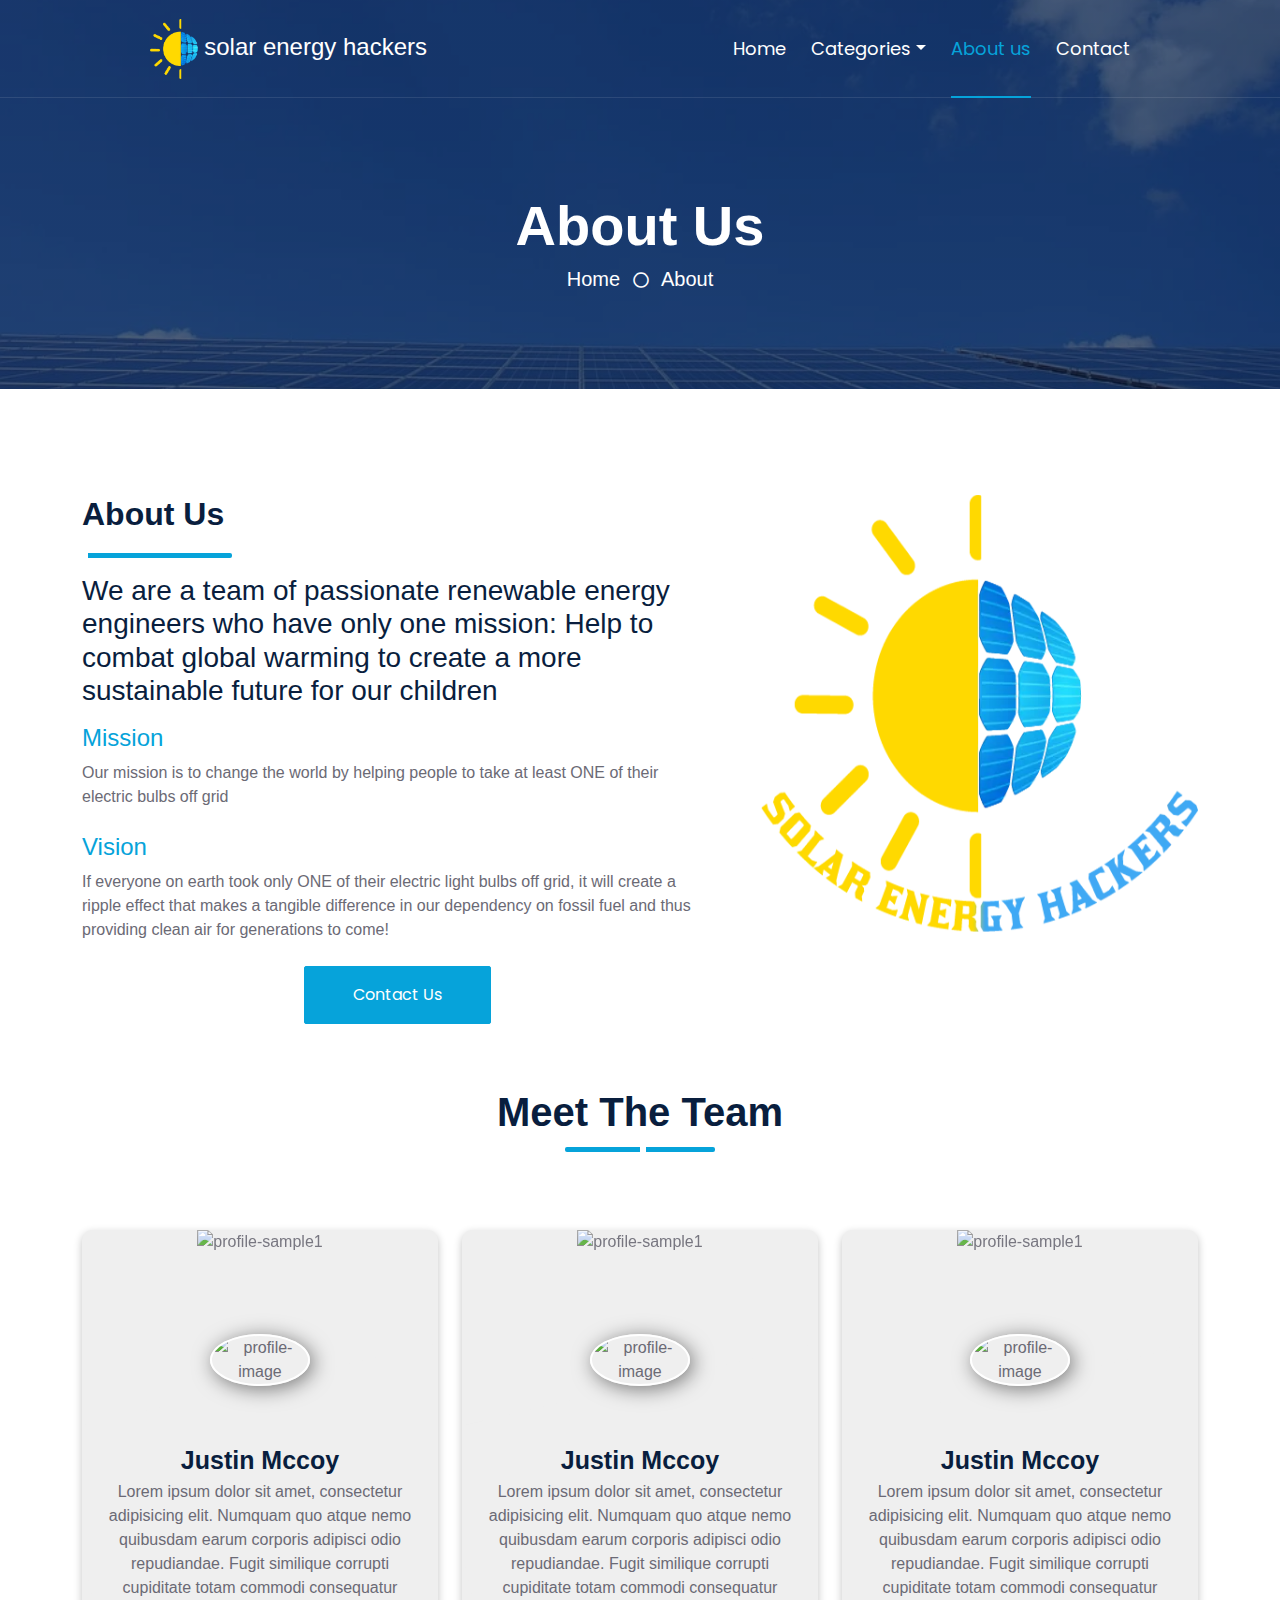
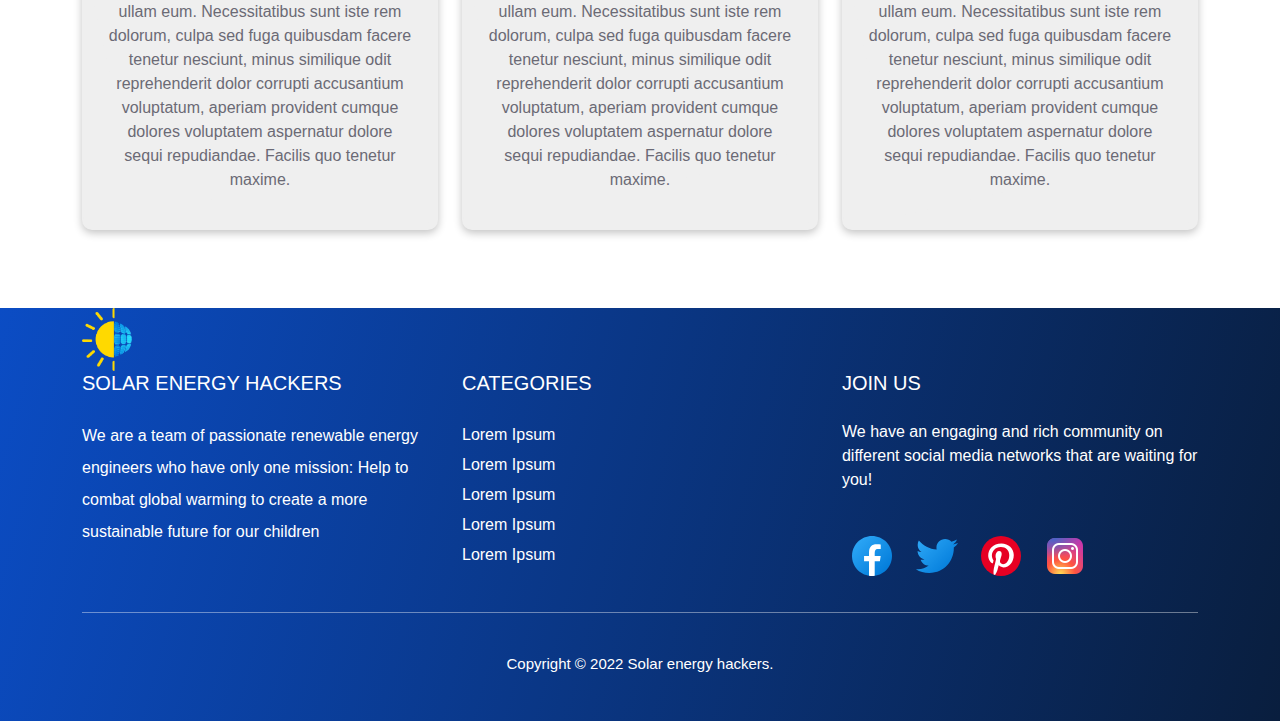
==== commit 3705b9e8: "Add files via upload" ====
--- a/about.html
+++ b/about.html
@@ -51,9 +51,9 @@
                 <div class="navbar-nav ms-auto py-0">
                     <a href="index.html" class="nav-item nav-link ">Home</a>
                     <div class="nav-item dropdown">
-                        <a href="#" class="nav-link dropdown-toggle" data-bs-toggle="dropdown">sections</a>
+                        <a href="#" class="nav-link dropdown-toggle" data-bs-toggle="dropdown">Categories</a>
                         <div class="dropdown-menu m-0">
-                            <a href="blog.html" class="dropdown-item">sections</a>
+                            <a href="blog.html" class="dropdown-item">Categories</a>
                             <a href="detail.html" class="dropdown-item">post</a>
                             <a href="detail.html" class="dropdown-item">post</a>
                             <a href="detail.html" class="dropdown-item">post</a>
@@ -107,7 +107,7 @@
             <div class="row g-5">
                 <div class="col-lg-7 col-sm-12">
                     <div class="section-title position-relative pb-3 mb-3">
-                        <h2 class="fw-bold text-uppercase">About Us</h2>
+                        <h2 class="fw-bold ">About Us</h2>
                       
                     </div>
                     <h3 class="mb-3  ">We are a team of passionate renewable energy engineers who have only one mission: Help to combat global warming to create a more sustainable future for our children</h3>
@@ -254,7 +254,7 @@
                 </div><!--- END COL --> 
                 <div class="col-md-4 col-sm-4 col-xs-12 m-70">
                     <div class="single_footer single_footer_address">
-                        <h4>sections</h4>
+                        <h4>Categories</h4>
                         <ul>
                             <li><a href="#">Lorem Ipsum</a></li>
                             <li><a href="#">Lorem Ipsum</a></li>
